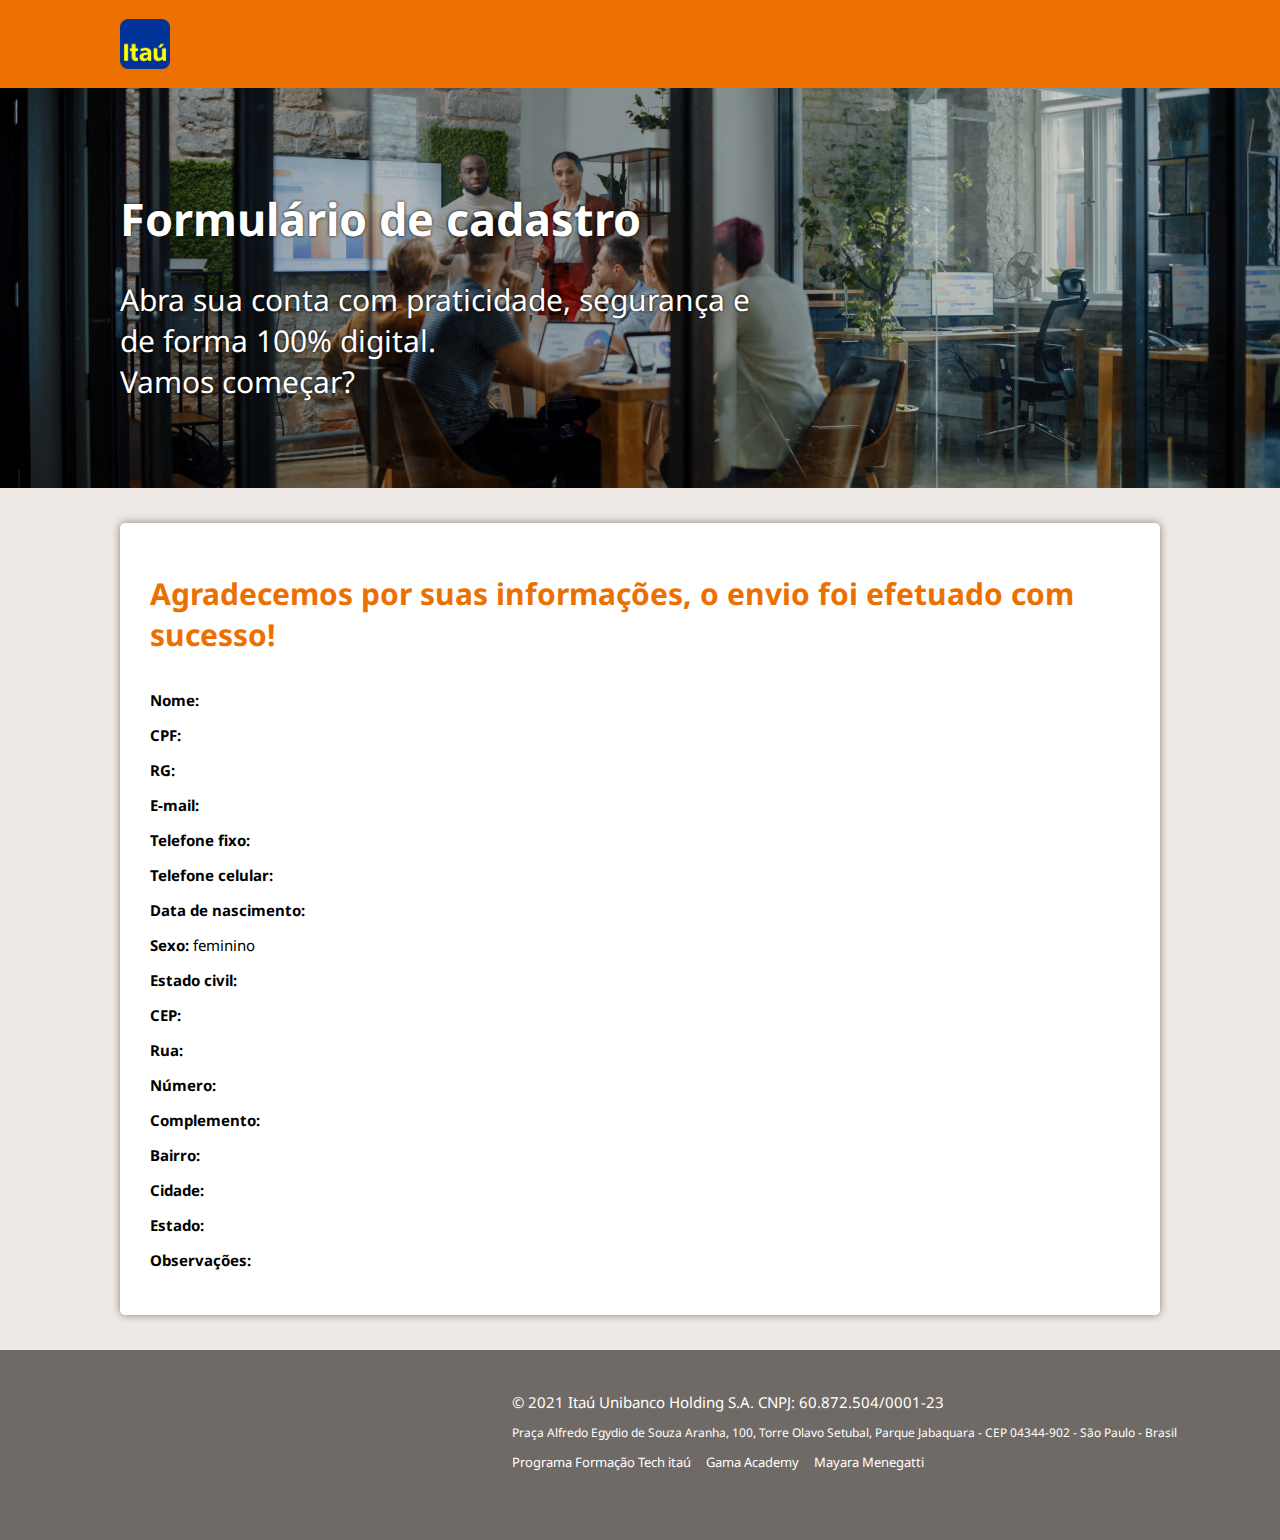
==== resultado.html @ 985c22d6 "Initial commit" ====
<!-- Informa ao navegador qual é a especificação do código que está sendo usada no documento -->
<!doctype html>
<!-- Declara o idioma principal do documento -->
<html lang="pt-br">

<head>
    <!-- Título da página -->
    <title>Cadastro pessoal | Banco Itaú</title>
    <!-- Exibe a acentuação em português de forma correta -->
    <meta charset="utf-8">
    <!-- Conjunto de ícones para a barra de navegação -->
    <link rel="stylesheet" href="https://cdnjs.cloudflare.com/ajax/libs/font-awesome/4.7.0/css/font-awesome.min.css">
    <!-- Fonte Google 'Roboto Condensed' -->
    <link rel="stylesheet" href="https://fonts.googleapis.com/css?family=Noto Sans">
    <!-- Nosso CSS -->
    <link rel="stylesheet" href="./content/style.css">
    <!-- Ícone da página -->
    <link rel="icon" type="image/webp" href="./imagens/logo-itau.webp">
    <!-- Funções da Receita Federal - Validação de CPF -->
    <script src="./content/receita.js"></script>
    <!-- Funções da ViaCEP - Busca de CEP -->
    <script src="./content/viacep.js"></script>
    <!-- Funções do site -->
    <script src="./content/scripts.js"></script>
</head>

<body onload="carregaInformacoes()">
    <!-- Barra de navegação -->
    <nav>
        <a href="https://www.itau.com.br"><img src="./imagens/logo-itau.webp" alt="Logotipo do Itaú"></a>
    </nav>

    <!-- Cabeçalho -->
    <header>
        <h2>Formulário de cadastro</h2>
        <p>
            Abra sua conta com praticidade, segurança e<br> de forma 100% digital.<br>
            Vamos começar?
        </p>
    </header>

    <!-- Conteúdo principal da página -->
    <main>
        <section>
            <h1>Agradecemos por suas informações, o envio foi efetuado com sucesso! </h1>
            <p><b>Nome: </b><span id="formNome"></span></p>
            <p><b>CPF: </b><span id="formCPF"></span></p>
            <p><b>RG: </b><span id="formRG"></span></p>
            <p><b>E-mail: </b><span id="formE-mail"></span></p>
            <p><b>Telefone fixo: </b><span id="formTel"></span></p>
            <p><b>Telefone celular: </b><span id="formCel"></span></p>
            <p><b>Data de nascimento: </b><span id="formNasc"></span></p>
            <p><b>Sexo: </b><span id="formSexo"></span></p>
            <p><b>Estado civil: </b><span id="formCivil"></span></p>
            <p><b>CEP: </b><span id="formCEP"></span></p>
            <p><b>Rua: </b><span id="formRua"></span></p>
            <p><b>Número: </b><span id="formNum"></span></p>
            <p><b>Complemento: </b><span id="formComp"></span></p>
            <p><b>Bairro: </b><span id="formBairro"></span></p>
            <p><b>Cidade: </b><span id="formCid"></span></p>
            <p><b>Estado: </b><span id="formUF"></span></p>
            <p><b>Observações: </b><span id="formObs"></span></p>
        </section>
    </main>

    <!-- Rodapé -->
    <footer>
        <p>
        <h1>© 2021 Itaú Unibanco Holding S.A. CNPJ: 60.872.504/0001-23</h1>
        </p>
        <p>
            Praça Alfredo Egydio de Souza Aranha, 100, Torre Olavo Setubal, Parque Jabaquara - CEP 04344-902 - São Paulo
            - Brasil
        </p>
        <ul>
            <li><a target="_blank" href="https://www.itau.com.br/relacoes-com-investidores/show.aspx?idMateria=I10ZsSdMkCjT2+mWu+lg5g==&linguagem=pt">Programa Formação Tech itaú</a></li>
            <li><a target="_blank" href="https://www.gama.academy/">Gama Academy</a></li>
            <li><a target="_blank" href="https://www.linkedin.com/in/mayara-menegatti-4a2a8685/">Mayara Menegatti</a></li>
        </ul>
    </footer>

</body>

</html>
---- content/style.css ----
/* Definição de variáveis
https://www.w3schools.com/css/css3_variables.asp */

:root {
    --itau-laranja: #ec7000;
    --itau-azul: #003499;
    --itau-fundo: #efe9e5;
    --itau-rodape: #706a66;
    --itau-btn_hover: #d27000;
    --itau-form: #56504c;
    --padding-lateral: 120px;
}

/* Tamanho mínimo da página */

html {
    min-width: 768px;
}

/* Corpo da página */

body {
    font-family: 'Noto Sans';
    font-size: 15px;
    margin: 0;
}

/* Barra de navegação principal */

nav {
    /* position: fixed; */
    width: 100%;
    height: 50px;
    background-color: var(--itau-laranja);
    padding: 19px var(--padding-lateral);
}

/* Logo da barra de navegação */

nav img {
    width: 50px;
}

/* Cabeçalho */

header {
    /* Adobe Stock - imagem gratuita (https://stock.adobe.com/br/search/free?filters%5Bcontent_type%3Aphoto%5D=1&filters%5Bcontent_type%3Aillustration%5D=1&filters%5Bcontent_type%3Azip_vector%5D=1&filters%5Bcontent_type%3Avideo%5D=0&filters%5Bcontent_type%3Atemplate%5D=0&filters%5Bcontent_type%3A3d%5D=0&filters%5Bcontent_type%3Aaudio%5D=0&filters%5Binclude_stock_enterprise%5D=0&filters%5Bfree_collection%5D=1&filters%5Bcontent_type%3Aimage%5D=1&filters%5Border%5D=relevance&k=finan%C3%A7a&order=relevance&safe_search=1&search_type=asset-type-change&search_page=1&get_facets=0&asset_id=414881133) */
    background-image: url("./cabeçalho.png");
    background-repeat: no-repeat;
    background-size: cover;
    height: 300px;
    color: white;
    font-size: 30px;
    text-shadow: 0 0 3px black;
    padding: 100px 0 0 var(--padding-lateral);
}

header h2 {
    margin: 0;
}

/* Bloco principal */

main {
    background-color: var(--itau-fundo);
    padding: 35px var(--padding-lateral);
}

main section {
    background-color: white;
    border-radius: 5px;
    box-shadow: 0 0 8px gray;
    padding: 30px;
}

main h1 {
    color: var(--itau-laranja);
    padding-bottom: 15px;
}

/* Formulário */

form {
    /* padding-right: 35px; */
    padding: 0;
}

/* Animação dos labels: https://www.youtube.com/watch?v=IxRJ8vplzAo */

.formInput {
    position: relative;
    width: 100%;
    height: 50px;
    margin-bottom: 20px;
}

.formInput input, .formInput select, .formInput textarea {
    width: calc(100% - 38px);
    height: 100%;
    padding: 0 18px;
    border: 1px solid var(--itau-form);
    color: var(--itau-form);
    outline: none;
}

.formInput select {
    width: 100%;
}

.formInput textarea {
    padding: 12px 18px;
    margin-bottom: 20px;
    resize: none;
}

.formInput label {
    position: absolute;
    bottom: 12px;
    left: 10px;
    width: 100%;
    height: 100%;
    pointer-events: none;
}

.formInput label::after {
    content: "";
    position: absolute;
    left: 0px;
    bottom: -1px;
    width: 100%;
    height: 100%;
    transform: translateY(-100%);
}

.content-name {
    position: absolute;
    bottom: 3px;
    left: 0px;
    transition: all 0.3s ease;
    background-color: white;
    padding: 0 8px;
}

.formInput input:focus+.label-name .content-name, .formInput select:focus+.label-name .content-name, .formInput textarea:focus+.label-name .content-name, .formInput input:not(:placeholder-shown)+.label-name .content-name, .formInput select:not(:placeholder-shown)+.label-name .content-name, .formInput textarea:not(:placeholder-shown)+.label-name .content-name {
    transform: translateY(-150%);
    font-size: 14px;
    color: var(--itau-laranja);
}

/* Mouse sobre inputs ou Inputs recebem foco*/

input:hover, textarea:hover, select:hover, input:focus, textarea:focus, select:focus {
    border: 1px solid var(--itau-laranja);
}

/* input[type=text], input[type=email], input[type=number], input[type=date], textarea, select { */

/* input, textarea, select {
    width: 100%;
    height: 50px;
    padding: 12px 20px;
    margin: 8px 0 16px;
    display: inline-block;
    border: 1px solid black;
    border-radius: 4px;
    box-sizing: border-box;
    -webkit-transition: 0.5s;
    transition: 0.5s;
    outline: none;
    resize: none;
} */

/* input[type=text]:hover, input[type=email]:hover, input[type=number]:hover, input[type=date]:hover, textarea:hover, select:hover {
    border: 1px solid var(--itau-laranja);
}

input[type=text]:focus, input[type=email]:focus, input[type=number]:focus, input[type=date]:focus, textarea:focus, select:focus {
    border: 1px solid var(--itau-laranja);
} */

input[type='radio']:focus {
    -webkit-appearance: none;
    width: 20px;
    height: 20px;
    border-radius: 50%;
    outline: none;
    border: 3px solid gray;
}

input[type='radio']:before {
    content: '';
    display: block;
    width: 60%;
    height: 60%;
    margin: 20% auto;
    border-radius: 50%;
}

/* Botão de enviar */

input[type=submit] {
    width: 250px;
    background-color: var(--itau-laranja);
    color: white;
    padding: 14px 20px;
    margin-top: 40px;
    border: none;
    border-radius: 5px;
    cursor: pointer;
    font-weight: bold;
    font-size: 17px;
}

input[type=submit]:hover {
    background-color: var(--itau-btn_hover);
}

/* Rodapé */

footer {
    font-size: 12px;
    background-color: var(--itau-rodape);
    color: white;
    height: 160px;
    padding: 30px 0 0 40%;
}

footer h1 {
    font-weight: normal;
    font-size: 15px;
}

footer ul {
    list-style-type: none;
    margin: 0;
    padding: 0;
}

footer li {
    float: left;
    font-size: 13px;
    padding-right: 15px;
    text-decoration: none;
    color: white;
}

footer a {
    text-decoration: none;
    color: white;
}
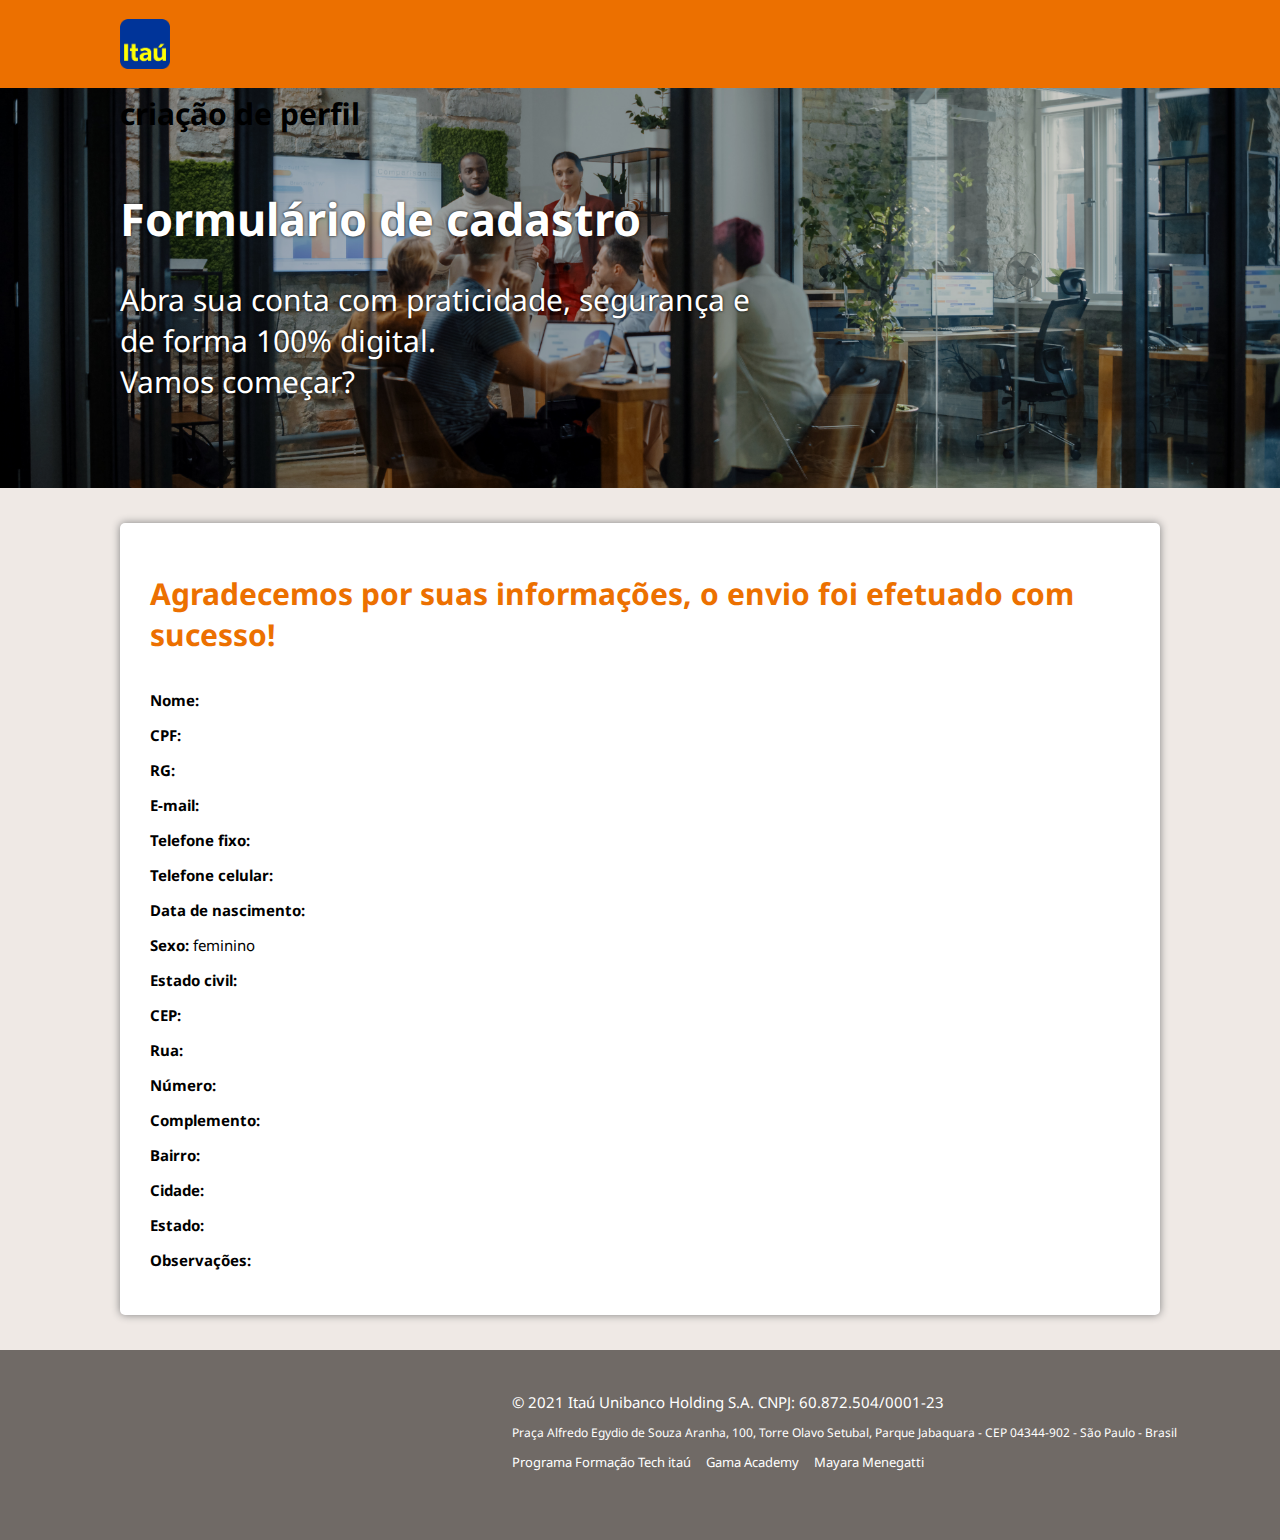
==== commit a20fcbc4: "Update resultado.html" ====
--- a/resultado.html
+++ b/resultado.html
@@ -28,6 +28,7 @@
     <!-- Barra de navegação -->
     <nav>
         <a href="https://www.itau.com.br"><img src="./imagens/logo-itau.webp" alt="Logotipo do Itaú"></a>
+        <h1>criação de perfil</h1>
     </nav>
 
     <!-- Cabeçalho -->
--- a/content/style.css
+++ b/content/style.css
@@ -28,8 +28,6 @@
 /* Barra de navegação principal */
 
 nav {
-    /* position: fixed; */
-    width: 100%;
     height: 50px;
     background-color: var(--itau-laranja);
     padding: 19px var(--padding-lateral);
@@ -81,7 +79,6 @@
 /* Formulário */
 
 form {
-    /* padding-right: 35px; */
     padding: 0;
 }
 
@@ -95,6 +92,7 @@
 }
 
 .formInput input, .formInput select, .formInput textarea {
+    background-color: white;
     width: calc(100% - 38px);
     height: 100%;
     padding: 0 18px;
@@ -113,6 +111,10 @@
     resize: none;
 }
 
+.formInput select option {
+    background-color: white;
+}
+
 .formInput label {
     position: absolute;
     bottom: 12px;
@@ -151,49 +153,6 @@
 
 input:hover, textarea:hover, select:hover, input:focus, textarea:focus, select:focus {
     border: 1px solid var(--itau-laranja);
-}
-
-/* input[type=text], input[type=email], input[type=number], input[type=date], textarea, select { */
-
-/* input, textarea, select {
-    width: 100%;
-    height: 50px;
-    padding: 12px 20px;
-    margin: 8px 0 16px;
-    display: inline-block;
-    border: 1px solid black;
-    border-radius: 4px;
-    box-sizing: border-box;
-    -webkit-transition: 0.5s;
-    transition: 0.5s;
-    outline: none;
-    resize: none;
-} */
-
-/* input[type=text]:hover, input[type=email]:hover, input[type=number]:hover, input[type=date]:hover, textarea:hover, select:hover {
-    border: 1px solid var(--itau-laranja);
-}
-
-input[type=text]:focus, input[type=email]:focus, input[type=number]:focus, input[type=date]:focus, textarea:focus, select:focus {
-    border: 1px solid var(--itau-laranja);
-} */
-
-input[type='radio']:focus {
-    -webkit-appearance: none;
-    width: 20px;
-    height: 20px;
-    border-radius: 50%;
-    outline: none;
-    border: 3px solid gray;
-}
-
-input[type='radio']:before {
-    content: '';
-    display: block;
-    width: 60%;
-    height: 60%;
-    margin: 20% auto;
-    border-radius: 50%;
 }
 
 /* Botão de enviar */
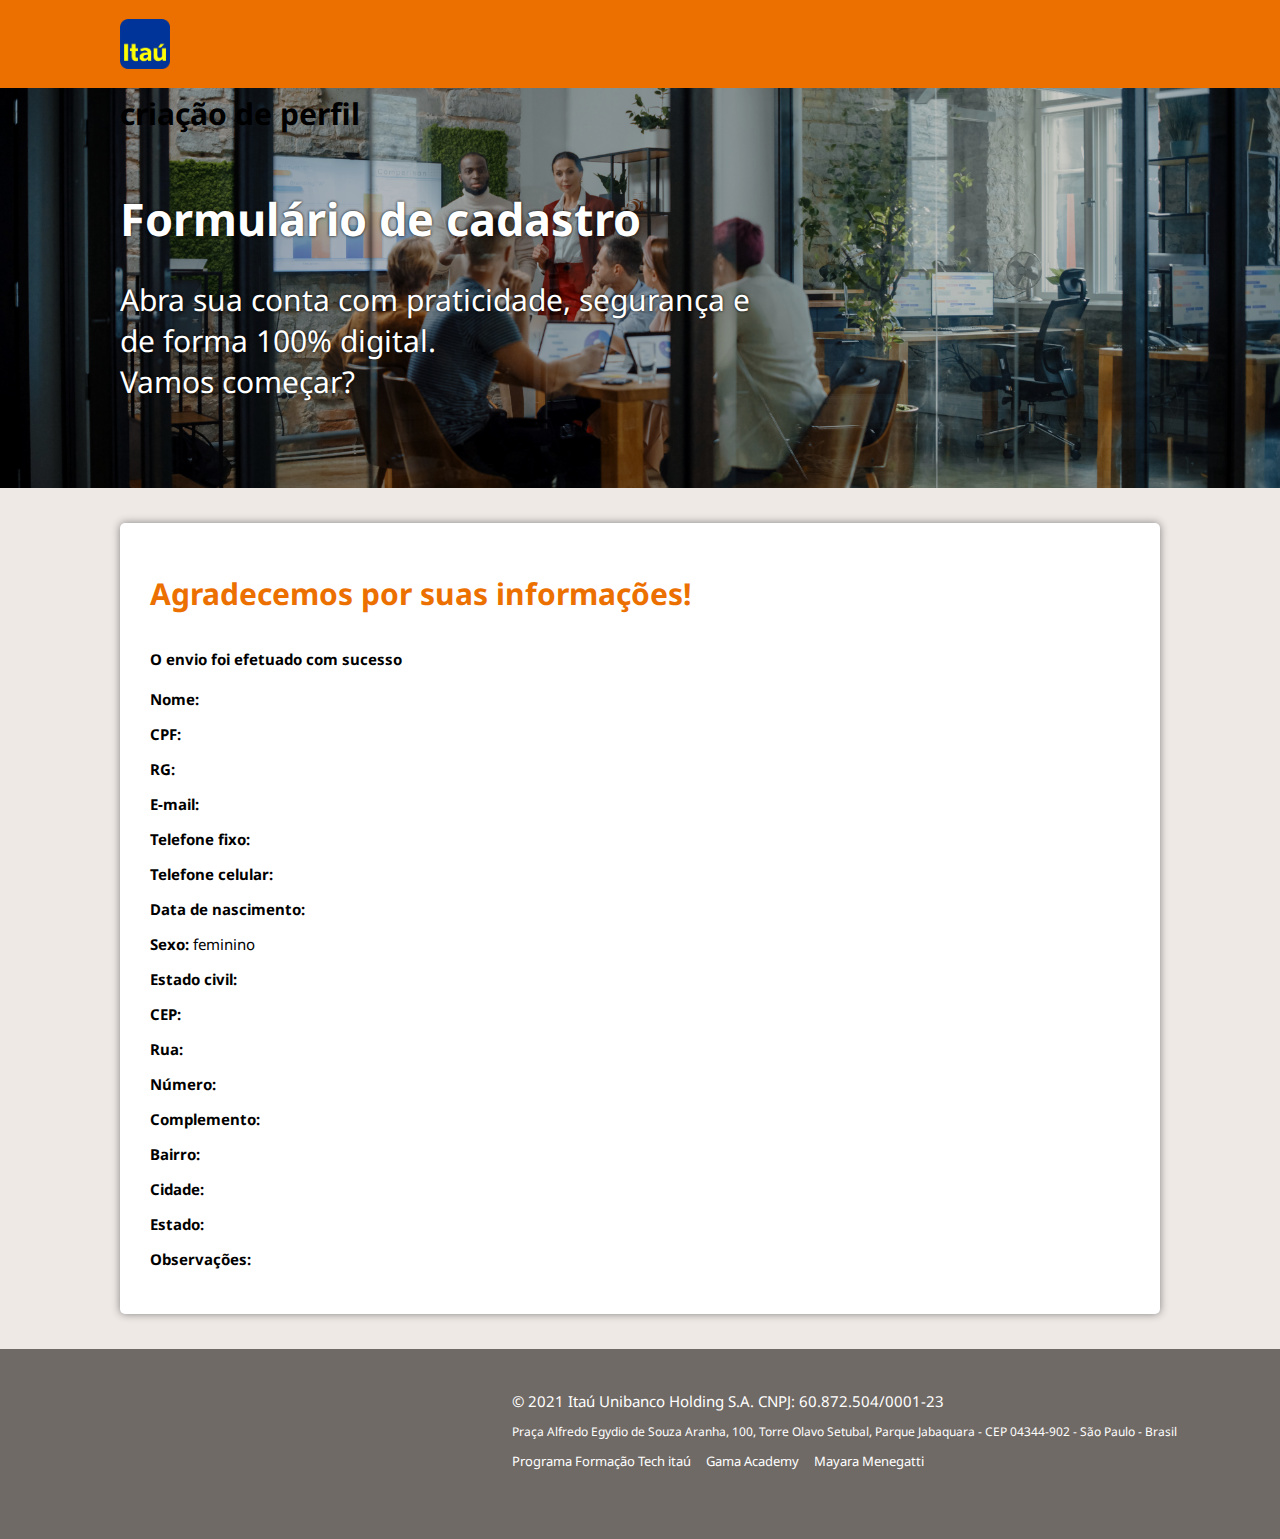
==== commit 62b0a228: "Update resultado.html" ====
--- a/resultado.html
+++ b/resultado.html
@@ -43,7 +43,8 @@
     <!-- Conteúdo principal da página -->
     <main>
         <section>
-            <h1>Agradecemos por suas informações, o envio foi efetuado com sucesso! </h1>
+            <h1>Agradecemos por suas informações!</h1>
+            <h4>O envio foi efetuado com sucesso</h4>
             <p><b>Nome: </b><span id="formNome"></span></p>
             <p><b>CPF: </b><span id="formCPF"></span></p>
             <p><b>RG: </b><span id="formRG"></span></p>
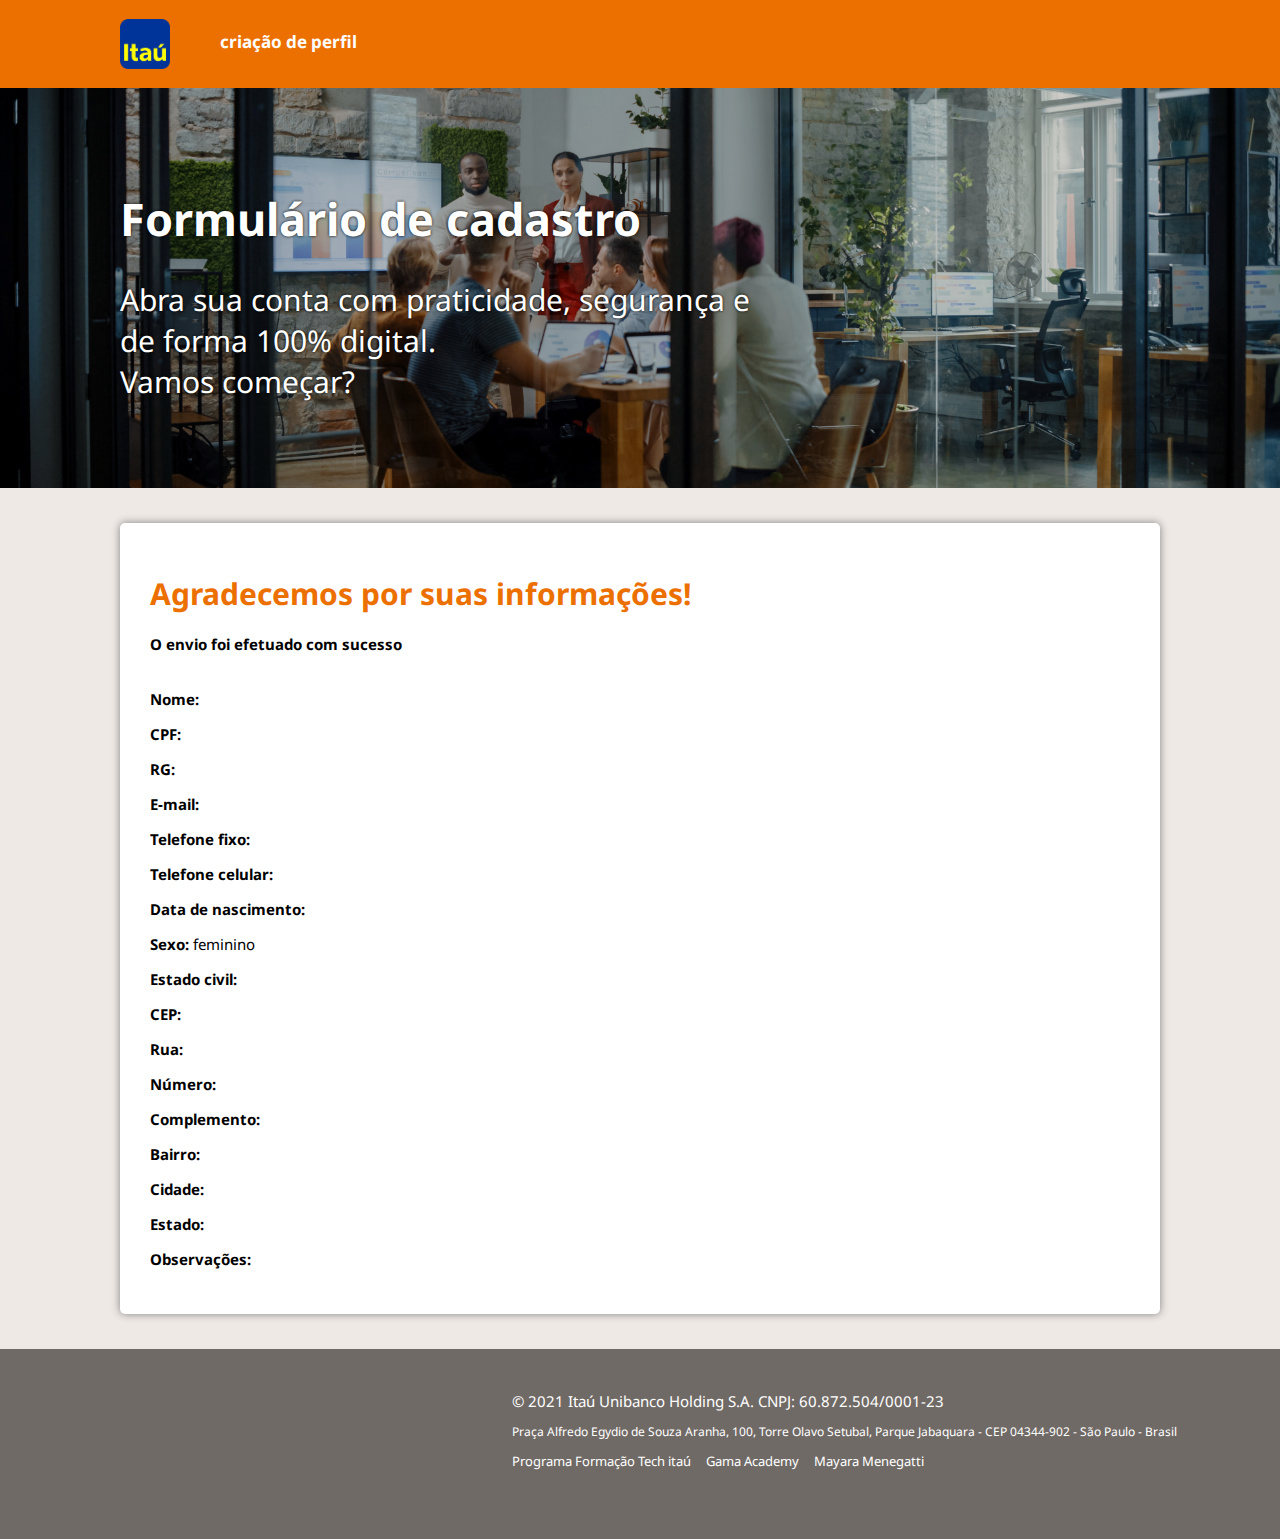
==== commit ddd1979d: "Update resultado.html" ====
--- a/resultado.html
+++ b/resultado.html
@@ -45,7 +45,7 @@
         <section>
             <h1>Agradecemos por suas informações!</h1>
             <h4>O envio foi efetuado com sucesso</h4>
-            <p><b>Nome: </b><span id="formNome"></span></p>
+            <p><b>Nome: </b><span id="formNome"> </span></p>
             <p><b>CPF: </b><span id="formCPF"></span></p>
             <p><b>RG: </b><span id="formRG"></span></p>
             <p><b>E-mail: </b><span id="formE-mail"></span></p>
--- a/content/style.css
+++ b/content/style.css
@@ -36,7 +36,16 @@
 /* Logo da barra de navegação */
 
 nav img {
+    float: left;
     width: 50px;
+}
+
+nav h1 {
+    float: left;
+    font-size: 17px;
+    padding-left: 50px;
+    text-decoration: none;
+    color: white;
 }
 
 /* Cabeçalho */
@@ -69,10 +78,14 @@
     border-radius: 5px;
     box-shadow: 0 0 8px gray;
     padding: 30px;
+    font-size: 15px;
 }
 
 main h1 {
     color: var(--itau-laranja);
+}
+
+main h4 {
     padding-bottom: 15px;
 }
 
